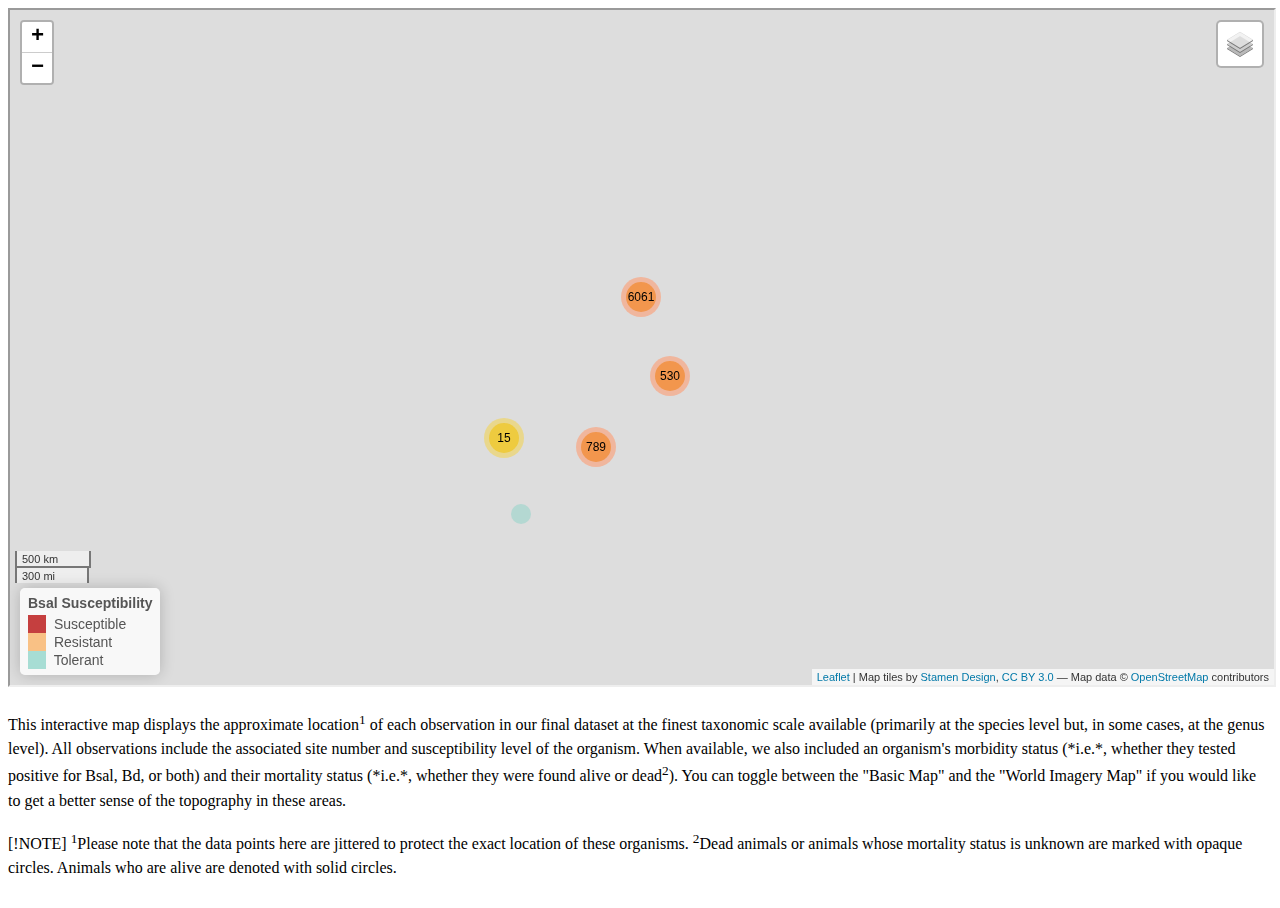
==== bsal-interactive-map/index.html @ 4e98f755 "edited text" ====
<!doctype html>
<html>
  
<head>
    <link rel="stylesheet" href="styles.css">
    <title>Bsal Interactive Map</title>
</head>
  <body>
   <iframe seamless src="BsalMap.html" width="100%" height="75%"></iframe>
    <p>This interactive map displays the approximate location<sup>1</sup> of each observation in our final dataset at the finest taxonomic scale available (primarily at the species level but, in some cases, at the genus level). All observations include the associated site number and susceptibility level of the organism. When available, we also included an organism's morbidity status (*i.e.*, whether they tested positive for Bsal, Bd, or both) and their mortality status (*i.e.*, whether they were found alive or dead<sup>2</sup>). You can toggle between the "Basic Map" and the "World Imagery Map" if you would like to get a better sense of the topography in these areas.</p>
    
    <p>[!NOTE]
      <sup>1</sup>Please note that the data points here are jittered to protect the exact location of these organisms.

    <sup>2</sup>Dead animals or animals whose mortality status is unknown are marked with opaque circles. Animals who are alive are denoted with solid circles.</p>
  </body>
</html>
---- bsal-interactive-map/styles.css ----
html
{
    height: 100%
}
body
{
  font-family: 'OpenSans';
  font-weight: 400;
  font-style: normal;
  line-height: 1.5;
  height: 100%
}
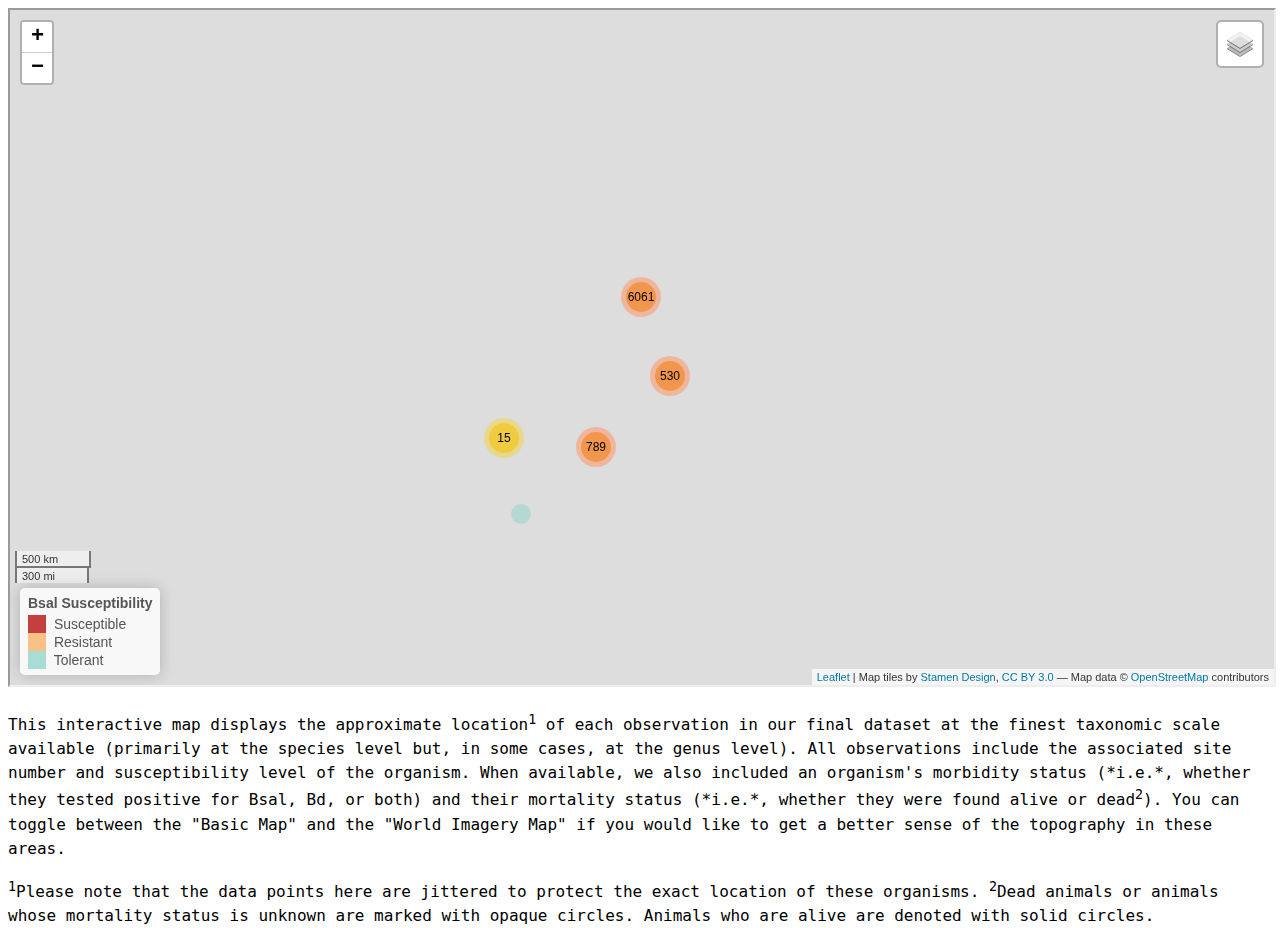
==== commit e72507e1: "edited font formatting" ====
--- a/bsal-interactive-map/index.html
+++ b/bsal-interactive-map/index.html
@@ -9,9 +9,9 @@
    <iframe seamless src="BsalMap.html" width="100%" height="75%"></iframe>
     <p>This interactive map displays the approximate location<sup>1</sup> of each observation in our final dataset at the finest taxonomic scale available (primarily at the species level but, in some cases, at the genus level). All observations include the associated site number and susceptibility level of the organism. When available, we also included an organism's morbidity status (*i.e.*, whether they tested positive for Bsal, Bd, or both) and their mortality status (*i.e.*, whether they were found alive or dead<sup>2</sup>). You can toggle between the "Basic Map" and the "World Imagery Map" if you would like to get a better sense of the topography in these areas.</p>
     
-    <p>[!NOTE]
-      <sup>1</sup>Please note that the data points here are jittered to protect the exact location of these organisms.
-
-    <sup>2</sup>Dead animals or animals whose mortality status is unknown are marked with opaque circles. Animals who are alive are denoted with solid circles.</p>
+    <p><sup>1</sup>Please note that the data points here are jittered to protect the exact location of these organisms.
+      
+      <sup>2</sup>Dead animals or animals whose mortality status is unknown are marked with opaque circles. Animals who are alive are denoted with solid circles.
+    </p>
   </body>
 </html>
--- a/bsal-interactive-map/styles.css
+++ b/bsal-interactive-map/styles.css
@@ -4,7 +4,7 @@
 }
 body
 {
-  font-family: 'OpenSans';
+  font-family: 'DejaVu Sans Mono';
   font-weight: 400;
   font-style: normal;
   line-height: 1.5;
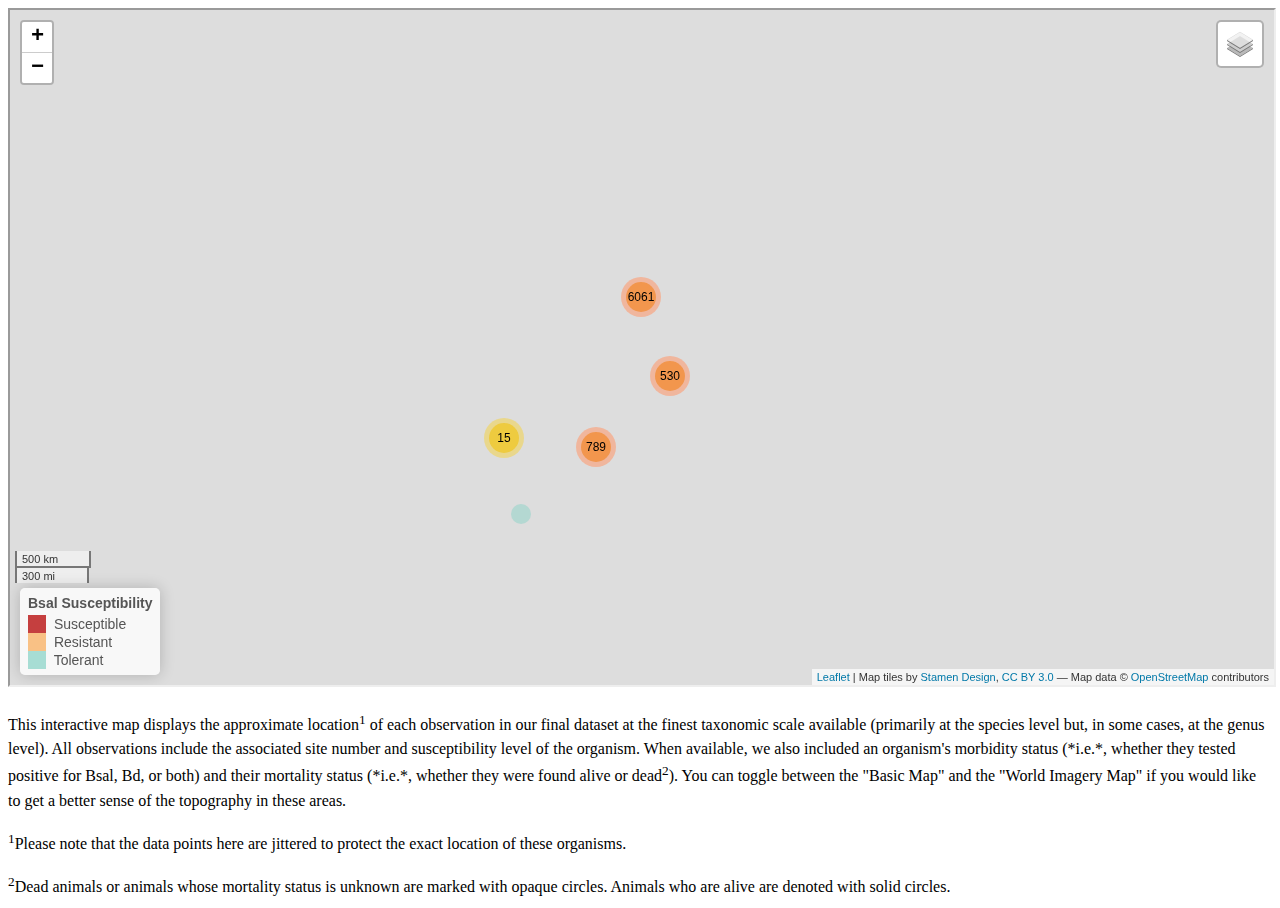
==== commit 85276712: "editing footnotes" ====
--- a/bsal-interactive-map/index.html
+++ b/bsal-interactive-map/index.html
@@ -9,9 +9,7 @@
    <iframe seamless src="BsalMap.html" width="100%" height="75%"></iframe>
     <p>This interactive map displays the approximate location<sup>1</sup> of each observation in our final dataset at the finest taxonomic scale available (primarily at the species level but, in some cases, at the genus level). All observations include the associated site number and susceptibility level of the organism. When available, we also included an organism's morbidity status (*i.e.*, whether they tested positive for Bsal, Bd, or both) and their mortality status (*i.e.*, whether they were found alive or dead<sup>2</sup>). You can toggle between the "Basic Map" and the "World Imagery Map" if you would like to get a better sense of the topography in these areas.</p>
     
-    <p><sup>1</sup>Please note that the data points here are jittered to protect the exact location of these organisms.
-      
-      <sup>2</sup>Dead animals or animals whose mortality status is unknown are marked with opaque circles. Animals who are alive are denoted with solid circles.
-    </p>
+  <p><sup>1</sup>Please note that the data points here are jittered to protect the exact location of these organisms.</p>
+  <p><sup>2</sup>Dead animals or animals whose mortality status is unknown are marked with opaque circles. Animals who are alive are denoted with solid circles.</p>
   </body>
 </html>
--- a/bsal-interactive-map/styles.css
+++ b/bsal-interactive-map/styles.css
@@ -4,9 +4,14 @@
 }
 body
 {
-  font-family: 'DejaVu Sans Mono';
   font-weight: 400;
   font-style: normal;
   line-height: 1.5;
   height: 100%
 }
+@font-face {
+  font-family: "HK Grotesk"
+  src:
+    local("HK Grotesk"),
+    url("C:/Users/alexi/Documents\Fonts/HK Grotesk/HKGrotesk-Light.otf") format("opentype")
+}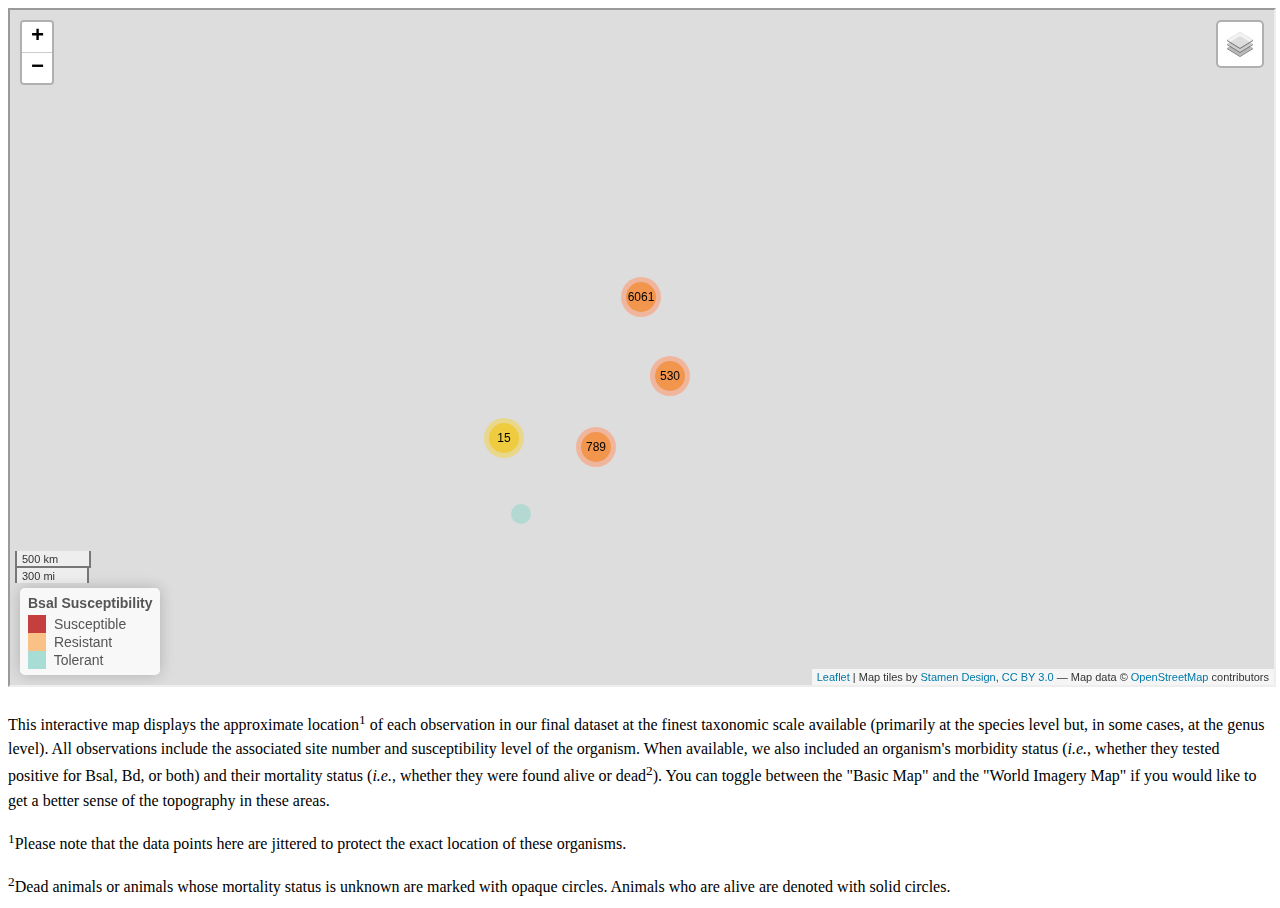
==== commit f6d44da7: "edited italics" ====
--- a/bsal-interactive-map/index.html
+++ b/bsal-interactive-map/index.html
@@ -7,7 +7,7 @@
 </head>
   <body>
    <iframe seamless src="BsalMap.html" width="100%" height="75%"></iframe>
-    <p>This interactive map displays the approximate location<sup>1</sup> of each observation in our final dataset at the finest taxonomic scale available (primarily at the species level but, in some cases, at the genus level). All observations include the associated site number and susceptibility level of the organism. When available, we also included an organism's morbidity status (*i.e.*, whether they tested positive for Bsal, Bd, or both) and their mortality status (*i.e.*, whether they were found alive or dead<sup>2</sup>). You can toggle between the "Basic Map" and the "World Imagery Map" if you would like to get a better sense of the topography in these areas.</p>
+    <p>This interactive map displays the approximate location<sup>1</sup> of each observation in our final dataset at the finest taxonomic scale available (primarily at the species level but, in some cases, at the genus level). All observations include the associated site number and susceptibility level of the organism. When available, we also included an organism's morbidity status (<i>i.e.</i>, whether they tested positive for Bsal, Bd, or both) and their mortality status (<i>i.e.</i>, whether they were found alive or dead<sup>2</sup>). You can toggle between the "Basic Map" and the "World Imagery Map" if you would like to get a better sense of the topography in these areas.</p>
     
   <p><sup>1</sup>Please note that the data points here are jittered to protect the exact location of these organisms.</p>
   <p><sup>2</sup>Dead animals or animals whose mortality status is unknown are marked with opaque circles. Animals who are alive are denoted with solid circles.</p>
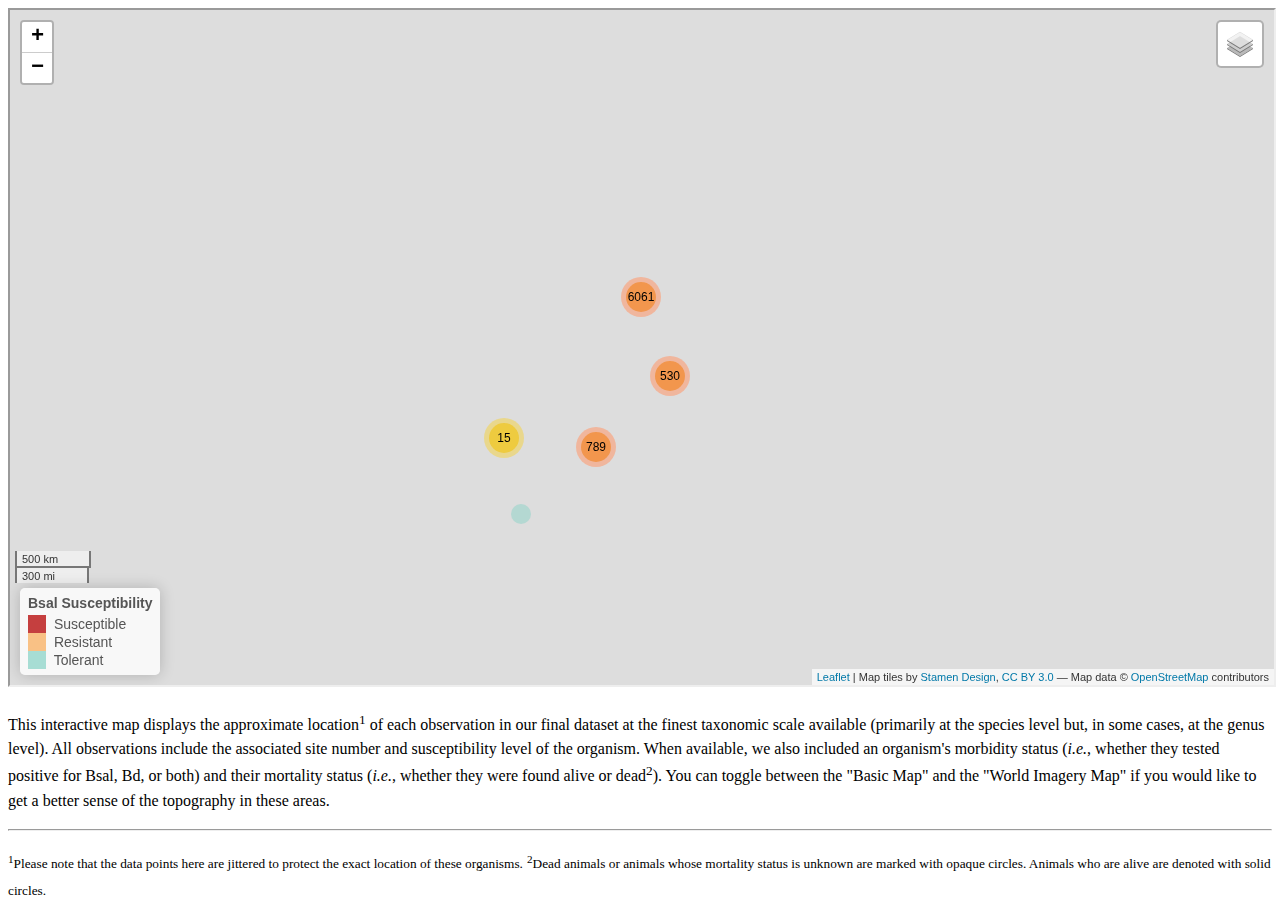
==== commit 7f07e344: "attempting to change font face" ====
--- a/bsal-interactive-map/index.html
+++ b/bsal-interactive-map/index.html
@@ -6,10 +6,14 @@
     <title>Bsal Interactive Map</title>
 </head>
   <body>
+    <link rel = "stylesheet" href = "styles.css">
    <iframe seamless src="BsalMap.html" width="100%" height="75%"></iframe>
     <p>This interactive map displays the approximate location<sup>1</sup> of each observation in our final dataset at the finest taxonomic scale available (primarily at the species level but, in some cases, at the genus level). All observations include the associated site number and susceptibility level of the organism. When available, we also included an organism's morbidity status (<i>i.e.</i>, whether they tested positive for Bsal, Bd, or both) and their mortality status (<i>i.e.</i>, whether they were found alive or dead<sup>2</sup>). You can toggle between the "Basic Map" and the "World Imagery Map" if you would like to get a better sense of the topography in these areas.</p>
-    
-  <p><sup>1</sup>Please note that the data points here are jittered to protect the exact location of these organisms.</p>
-  <p><sup>2</sup>Dead animals or animals whose mortality status is unknown are marked with opaque circles. Animals who are alive are denoted with solid circles.</p>
+    <hr>
+    <p>
+      <sub><sup>1</sup>Please note that the data points here are jittered to protect the exact location of these organisms.</sub>
+      
+      <sub><sup>2</sup>Dead animals or animals whose mortality status is unknown are marked with opaque circles. Animals who are alive are denoted with solid circles.</sub>
+    </p>
   </body>
 </html>
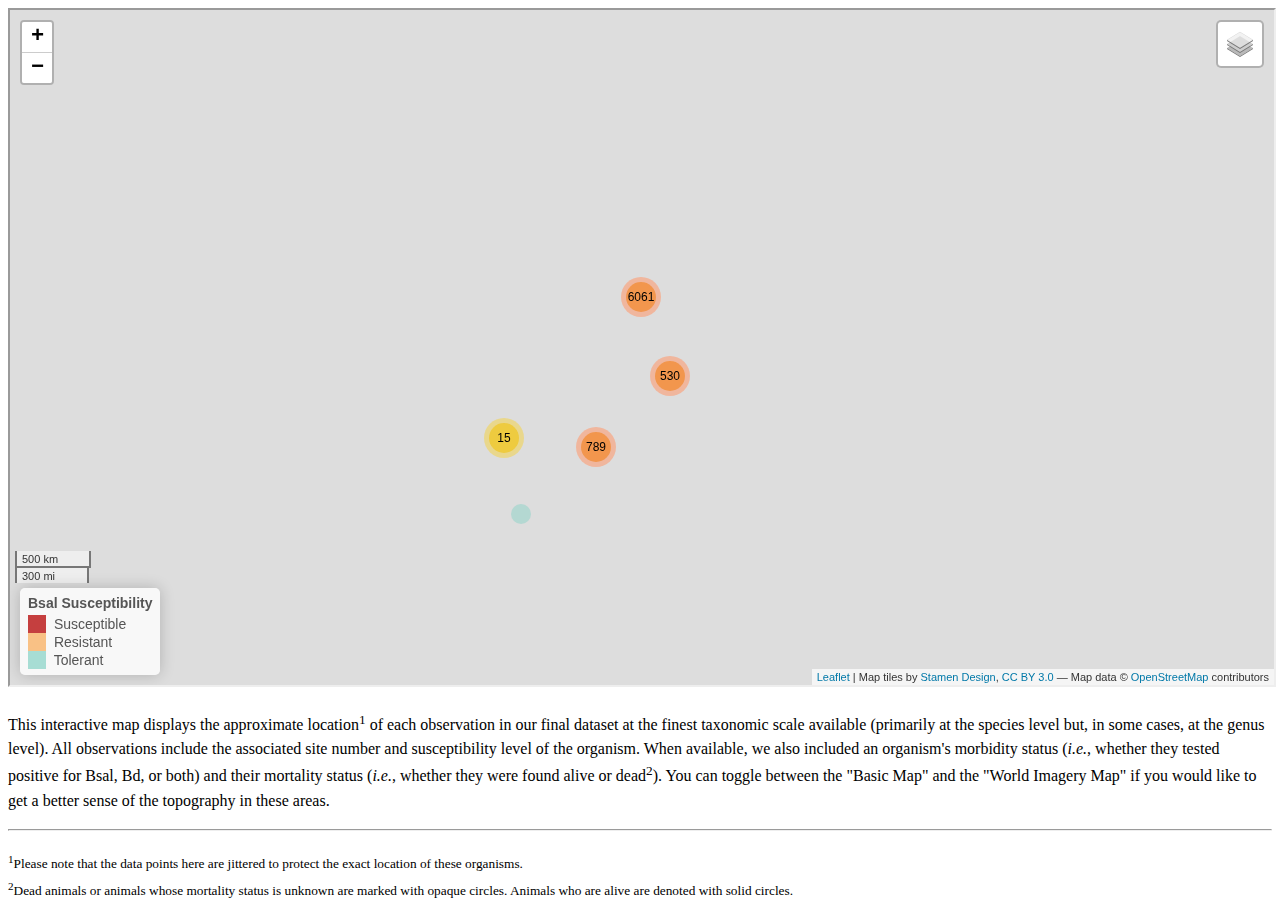
==== commit b00d7af6: "please work" ====
--- a/bsal-interactive-map/index.html
+++ b/bsal-interactive-map/index.html
@@ -10,10 +10,6 @@
    <iframe seamless src="BsalMap.html" width="100%" height="75%"></iframe>
     <p>This interactive map displays the approximate location<sup>1</sup> of each observation in our final dataset at the finest taxonomic scale available (primarily at the species level but, in some cases, at the genus level). All observations include the associated site number and susceptibility level of the organism. When available, we also included an organism's morbidity status (<i>i.e.</i>, whether they tested positive for Bsal, Bd, or both) and their mortality status (<i>i.e.</i>, whether they were found alive or dead<sup>2</sup>). You can toggle between the "Basic Map" and the "World Imagery Map" if you would like to get a better sense of the topography in these areas.</p>
     <hr>
-    <p>
-      <sub><sup>1</sup>Please note that the data points here are jittered to protect the exact location of these organisms.</sub>
-      
-      <sub><sup>2</sup>Dead animals or animals whose mortality status is unknown are marked with opaque circles. Animals who are alive are denoted with solid circles.</sub>
-    </p>
+    <p><sub><sup>1</sup>Please note that the data points here are jittered to protect the exact location of these organisms.</sub><br><sub><sup>2</sup>Dead animals or animals whose mortality status is unknown are marked with opaque circles. Animals who are alive are denoted with solid circles.</sub></p>
   </body>
 </html>
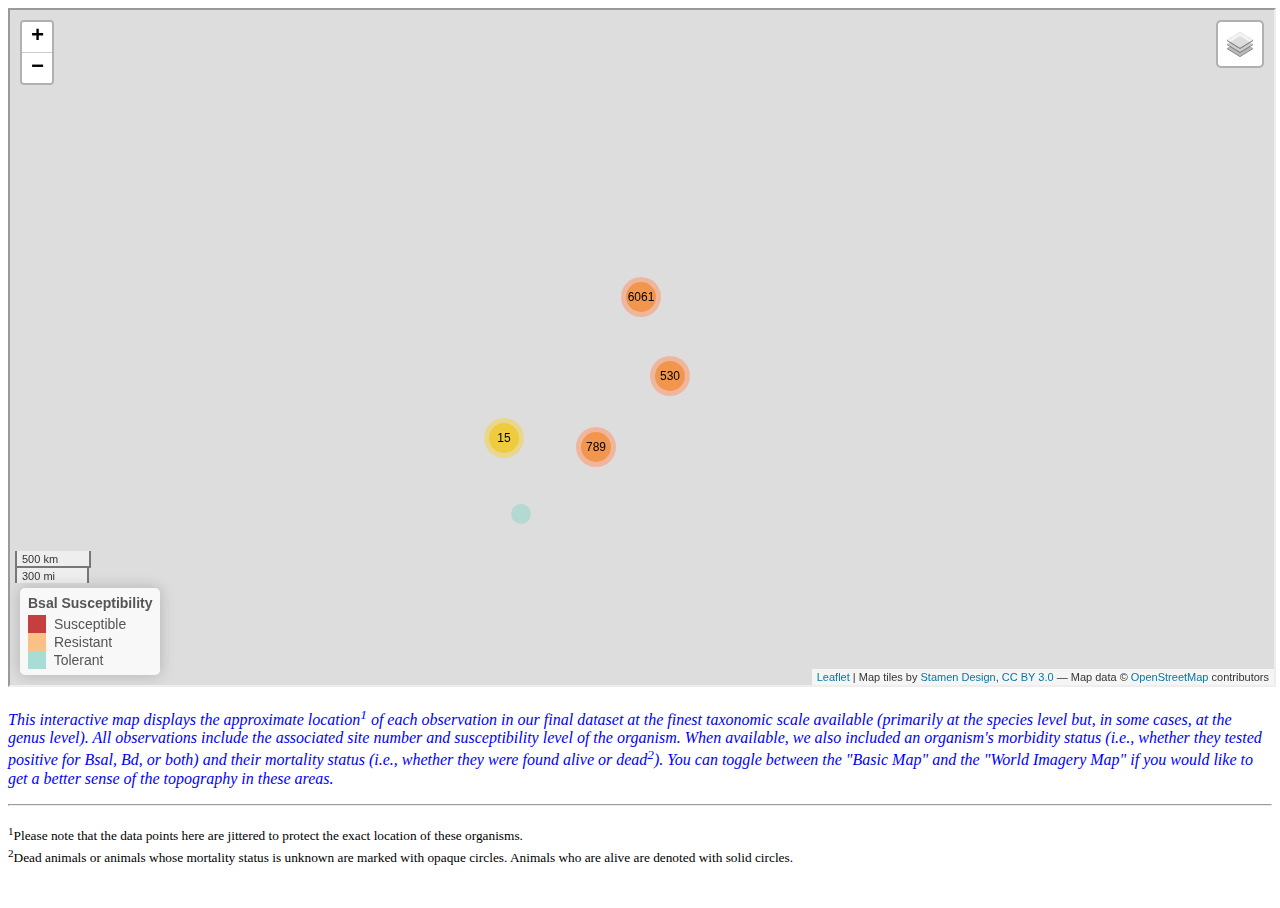
==== commit 10213b4a: "attempt 4" ====
--- a/bsal-interactive-map/index.html
+++ b/bsal-interactive-map/index.html
@@ -6,9 +6,8 @@
     <title>Bsal Interactive Map</title>
 </head>
   <body>
-    <link rel = "stylesheet" href = "styles.css">
    <iframe seamless src="BsalMap.html" width="100%" height="75%"></iframe>
-    <p>This interactive map displays the approximate location<sup>1</sup> of each observation in our final dataset at the finest taxonomic scale available (primarily at the species level but, in some cases, at the genus level). All observations include the associated site number and susceptibility level of the organism. When available, we also included an organism's morbidity status (<i>i.e.</i>, whether they tested positive for Bsal, Bd, or both) and their mortality status (<i>i.e.</i>, whether they were found alive or dead<sup>2</sup>). You can toggle between the "Basic Map" and the "World Imagery Map" if you would like to get a better sense of the topography in these areas.</p>
+    <p style="color:blue; font-weight:300; font-style:italic">This interactive map displays the approximate location<sup>1</sup> of each observation in our final dataset at the finest taxonomic scale available (primarily at the species level but, in some cases, at the genus level). All observations include the associated site number and susceptibility level of the organism. When available, we also included an organism's morbidity status (<i>i.e.</i>, whether they tested positive for Bsal, Bd, or both) and their mortality status (<i>i.e.</i>, whether they were found alive or dead<sup>2</sup>). You can toggle between the "Basic Map" and the "World Imagery Map" if you would like to get a better sense of the topography in these areas.</p>
     <hr>
     <p><sub><sup>1</sup>Please note that the data points here are jittered to protect the exact location of these organisms.</sub><br><sub><sup>2</sup>Dead animals or animals whose mortality status is unknown are marked with opaque circles. Animals who are alive are denoted with solid circles.</sub></p>
   </body>
--- a/bsal-interactive-map/styles.css
+++ b/bsal-interactive-map/styles.css
@@ -1,17 +1,22 @@
 html
 {
-    height: 100%
+  font-family: 'HKGrotesk-Light';
+  src: url('/HKGrotesk/HKGrotesk-Light.otf') format('opentype');
+  font-weight: 300;
+  font-style: normal;
+
+  height: 100%
 }
+
 body
 {
-  font-weight: 400;
-  font-style: normal;
-  line-height: 1.5;
   height: 100%
 }
+
 @font-face {
-  font-family: "HK Grotesk"
-  src:
-    local("HK Grotesk"),
-    url("C:/Users/alexi/Documents\Fonts/HK Grotesk/HKGrotesk-Light.otf") format("opentype")
-}+    font-family: 'HKGrotesk-LightItalic';
+    src: url('/HKGrotesk/HKGrotesk-LightItalic.otf') format('opentype');
+    font-weight: 300;
+    font-style: italic;
+}
+
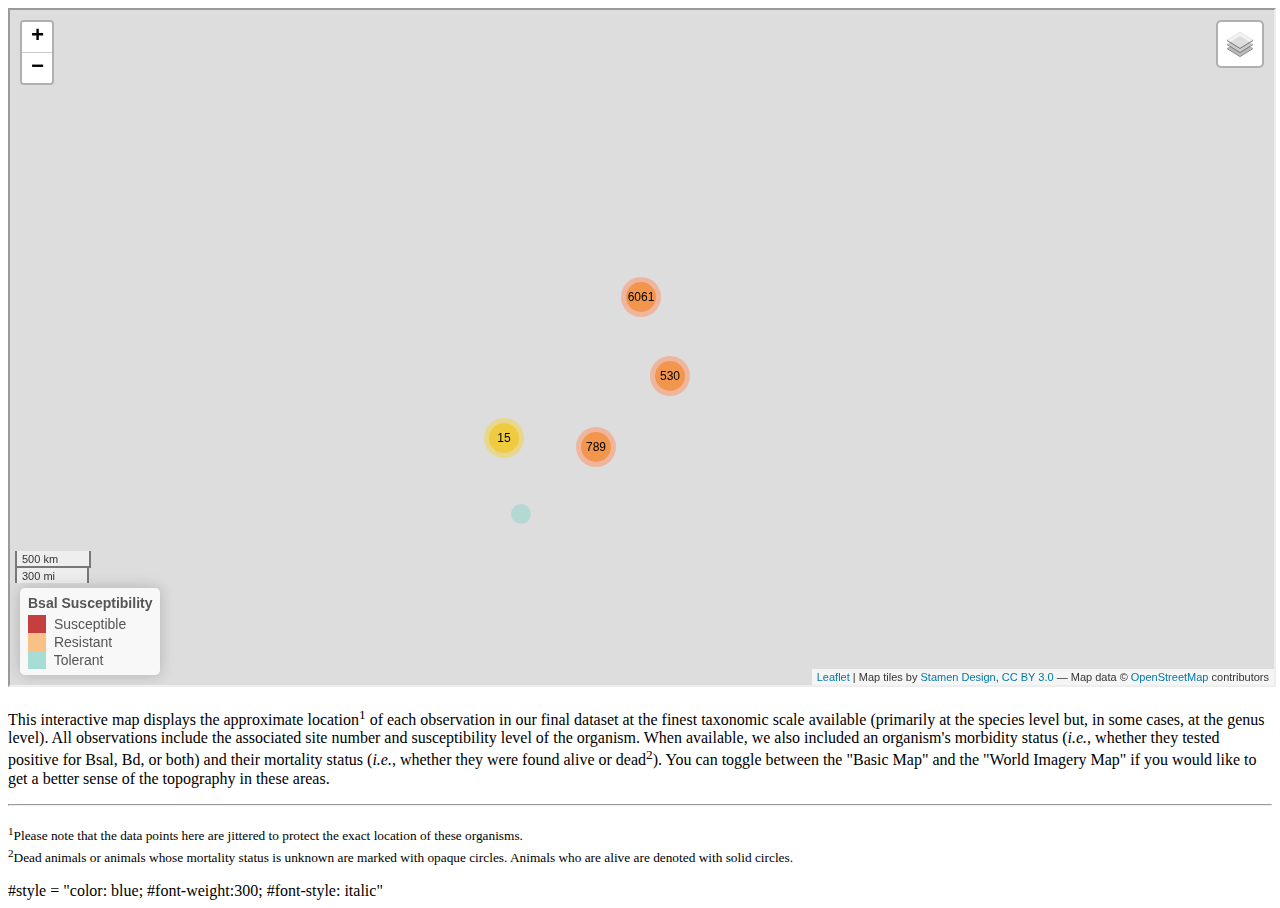
==== commit aef8a39c: "I give up for now" ====
--- a/bsal-interactive-map/index.html
+++ b/bsal-interactive-map/index.html
@@ -7,8 +7,12 @@
 </head>
   <body>
    <iframe seamless src="BsalMap.html" width="100%" height="75%"></iframe>
-    <p style="color:blue; font-weight:300; font-style:italic">This interactive map displays the approximate location<sup>1</sup> of each observation in our final dataset at the finest taxonomic scale available (primarily at the species level but, in some cases, at the genus level). All observations include the associated site number and susceptibility level of the organism. When available, we also included an organism's morbidity status (<i>i.e.</i>, whether they tested positive for Bsal, Bd, or both) and their mortality status (<i>i.e.</i>, whether they were found alive or dead<sup>2</sup>). You can toggle between the "Basic Map" and the "World Imagery Map" if you would like to get a better sense of the topography in these areas.</p>
+    <p>This interactive map displays the approximate location<sup>1</sup> of each observation in our final dataset at the finest taxonomic scale available (primarily at the species level but, in some cases, at the genus level). All observations include the associated site number and susceptibility level of the organism. When available, we also included an organism's morbidity status (<i>i.e.</i>, whether they tested positive for Bsal, Bd, or both) and their mortality status (<i>i.e.</i>, whether they were found alive or dead<sup>2</sup>). You can toggle between the "Basic Map" and the "World Imagery Map" if you would like to get a better sense of the topography in these areas.</p>
     <hr>
     <p><sub><sup>1</sup>Please note that the data points here are jittered to protect the exact location of these organisms.</sub><br><sub><sup>2</sup>Dead animals or animals whose mortality status is unknown are marked with opaque circles. Animals who are alive are denoted with solid circles.</sub></p>
   </body>
 </html>
+
+#style = "color: blue;
+#font-weight:300;
+#font-style: italic"